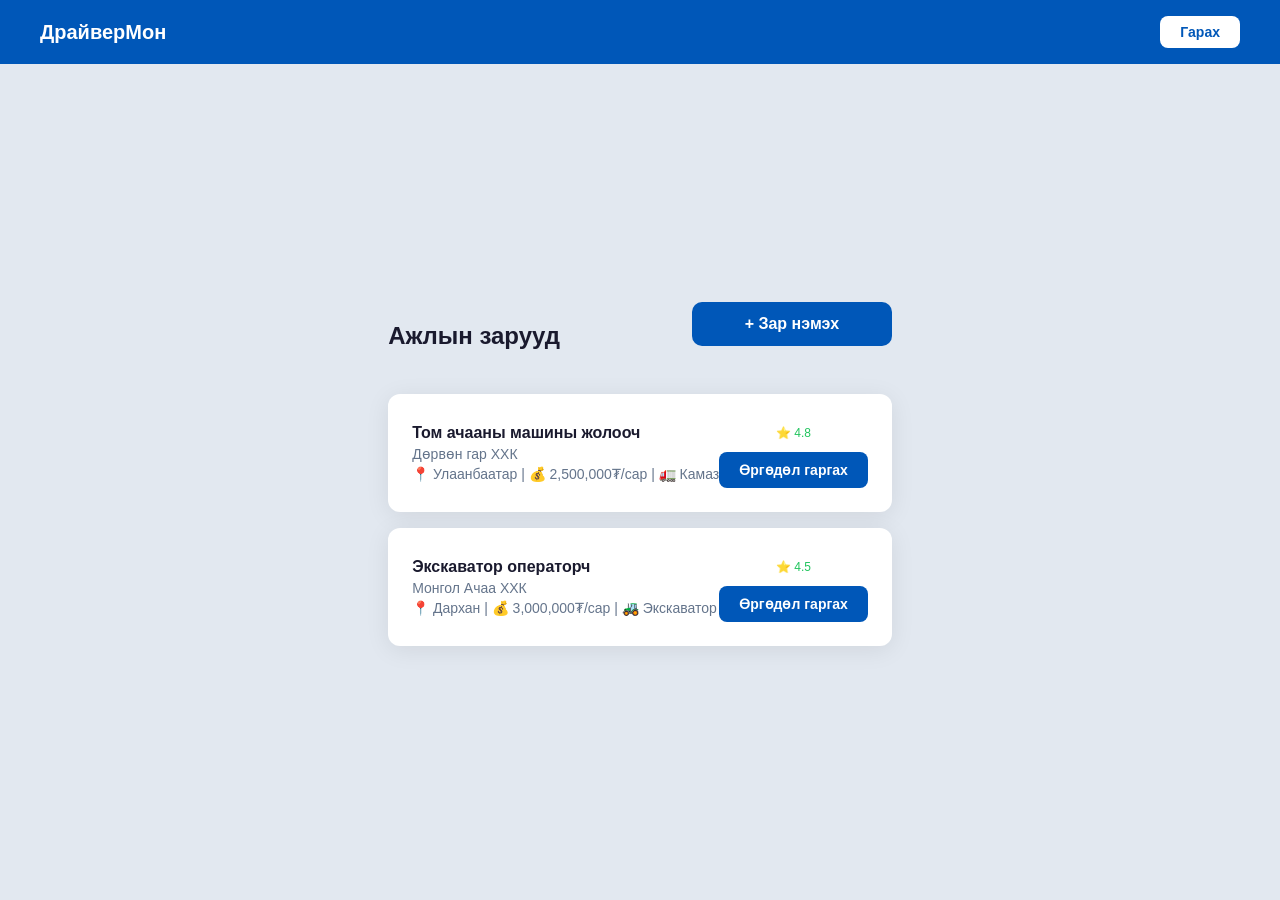
==== jobs.html @ 6e6bee08 "jobs page added" ====
<!DOCTYPE html>
<html lang="mn">
<head>
    <meta charset="UTF-8">
    <meta name="viewport" content="width=device-width, initial-scale=1.0">
    <title>ДрайверМон - Ажлын зар</title>
    <link rel="stylesheet" href="style.css">
</head>
<body>
    <nav class="navbar">
        <span class="logo">ДрайверМон</span>
        <button class="nav-button">Гарах</button>
    </nav>
    <div class="jobs-container">
        <div class="jobs-header">
            <h2>Ажлын зарууд</h2>
            <button class="dan-button" style="width:200px; height:44px;">+ Зар нэмэх</button>
        </div>
        <div class="job-list">
            <div class="job-item">
                <div class="job-info">
                    <h3>Том ачааны машины жолооч</h3>
                    <p>Дөрвөн гар ХХК</p>
                    <p class="info">📍 Улаанбаатар | 💰 2,500,000₮/сар | 🚛 Камаз</p>
                </div>
                <div class="job-rating">
                    <span class="good-rating">⭐ 4.8</span>
                    <button class="apply-btn">Өргөдөл гаргах</button>
                </div>
            </div>
            <div class="job-item">
                <div class="job-info">
                    <h3>Экскаватор операторч</h3>
                    <p>Монгол Ачаа ХХК</p>
                    <p class="info">📍 Дархан | 💰 3,000,000₮/сар | 🚜 Экскаватор</p>
                </div>
                <div class="job-rating">
                    <span class="good-rating">⭐ 4.5</span>
                    <button class="apply-btn">Өргөдөл гаргах</button>
                </div>
            </div>
        </div>
    </div>
</body>
</html>
---- style.css ----
* {
    margin: 0;
    padding: 0;
    box-sizing: border-box;
    font-family: Arial, sans-serif;
}

body {
    background-color: #E2E8F0;
    min-height: 100vh;
    display: flex;
    justify-content: center;
    align-items: center;
}.login-container {
    display: flex;
    justify-content: center;
    align-items: center;
    min-height: 100vh;
}

.login-card {
    background: #FFFFFF;
    border-radius: 16px;
    padding: 48px;
    width: 480px;
    text-align: center;
    box-shadow: 0 4px 24px rgba(0,0,0,0.08);
}

.login-card h1 {
    font-size: 24px;
    color: #1A1A2E;
    margin-bottom: 12px;
}

.login-card p {
    font-size: 14px;
    color: #6B7280;
    margin-bottom: 32px;
}

.dan-button {
    
    width: 380px;
    height: 52px;
    background: #0057B8;
    color: #FFFFFF;
    border: none;
    border-radius: 10px;
    font-size: 16px;
    font-weight: bold;
    cursor: pointer;
    margin-bottom: 24px;
    
}

.dan-button:hover {
    background: #0046A0;
}

.footer-text {
    font-size: 12px;
    color: #6B7280;
}.navbar {
    position: fixed;
    top: 0;
    width: 100%;
    height: 64px;
    background: #0057B8;
    display: flex;
    justify-content: space-between;
    align-items: center;
    padding: 0 40px;
}

.logo {
    color: #FFFFFF;
    font-size: 20px;
    font-weight: bold;
}

.nav-button {
    background: #FFFFFF;
    color: #0057B8;
    border: none;
    border-radius: 8px;
    padding: 8px 20px;
    font-size: 14px;
    font-weight: bold;
    cursor: pointer;
}.role-buttons {
    display: flex;
    gap: 8px;
    justify-content: center;
    margin-bottom: 32px;
}

.role-btn {
    width: 200px;
    height: 48px;
    border: none;
    border-radius: 10px;
    font-size: 14px;
    font-weight: bold;
    cursor: pointer;
    background: #CBD5E1;
    color: #1A1A2E;
}

.role-btn.active {
    background: #0057B8;
    color: #FFFFFF;
}
.register-link {
    display: block;
    margin-top: 16px;
    font-size: 14px;
    color: #0057B8;
    text-decoration: none;
}

.register-link:hover {
    text-decoration: underline;
}
.nav-links {
    display: flex;
    align-items: center;
    gap: 12px;
}

.nav-register {
    color: #FFFFFF;
    font-size: 14px;
    font-weight: bold;
    text-decoration: none;
}

.nav-register:hover {
    text-decoration: underline;
}
.login-buttons {
    display: flex;
    gap: 12px;
    width: 100%;
}

.login-buttons .dan-button {
    flex: 1;
    margin-top: 0;
    display: flex;
    align-items: center;
    justify-content: center;
}
.profile-container {
    display: flex;
    gap: 24px;
    padding: 88px 40px 40px 40px;
}

.profile-left {
    background: #FFFFFF;
    border-radius: 16px;
    padding: 32px;
    width: 320px;
    text-align: center;
    box-shadow: 0 4px 24px rgba(0,0,0,0.08);
    overflow: hidden;
}

.avatar {
    width: 96px;
    height: 96px;
    border-radius: 48px;
    background: #E2E8F0;
    margin: 0 auto 16px auto;
}

.verified {
    background: #22C55E;
    color: #FFFFFF;
    border-radius: 12px;
    padding: 4px 12px;
    font-size: 12px;
    font-weight: bold;
}

.info {
    font-size: 14px;
    color: #64748B;
    margin-top: 12px;
}

.profile-right {
    background: #FFFFFF;
    border-radius: 16px;
    padding: 32px;
    flex: 1;
    box-shadow: 0 4px 24px rgba(0,0,0,0.08);
}

.profile-right h3 {
    font-size: 18px;
    color: #1A1A2E;
    margin-bottom: 16px;
}

.job-card {
    background: #F8FAFC;
    border-radius: 8px;
    padding: 16px;
    margin-bottom: 12px;
}

.job-card span {
    font-size: 12px;
    color: #64748B;
    margin-left: 12px;
}

.good-rating {
    font-size: 12px;
    color: #22C55E;
    margin-top: 8px;
}
.jobs-container {
    padding: 88px 40px 40px 40px;
}

.jobs-header {
    display: flex;
    justify-content: space-between;
    align-items: center;
    margin-bottom: 24px;
}

.jobs-header h2 {
    font-size: 24px;
    color: #1A1A2E;
    font-weight: bold;
}

.job-list {
    display: flex;
    flex-direction: column;
    gap: 16px;
}

.job-item {
    background: #FFFFFF;
    border-radius: 12px;
    padding: 24px;
    display: flex;
    justify-content: space-between;
    align-items: center;
    box-shadow: 0 4px 24px rgba(0,0,0,0.08);
}

.job-info h3 {
    font-size: 16px;
    color: #1A1A2E;
    font-weight: bold;
    margin-bottom: 4px;
}

.job-info p {
    font-size: 14px;
    color: #64748B;
    margin-top: 4px;
}

.job-rating {
    display: flex;
    flex-direction: column;
    align-items: center;
    gap: 12px;
}

.apply-btn {
    background: #0057B8;
    color: #FFFFFF;
    border: none;
    border-radius: 8px;
    padding: 10px 20px;
    font-size: 14px;
    font-weight: bold;
    cursor: pointer;
}

.apply-btn:hover {
    background: #0046A0;
}
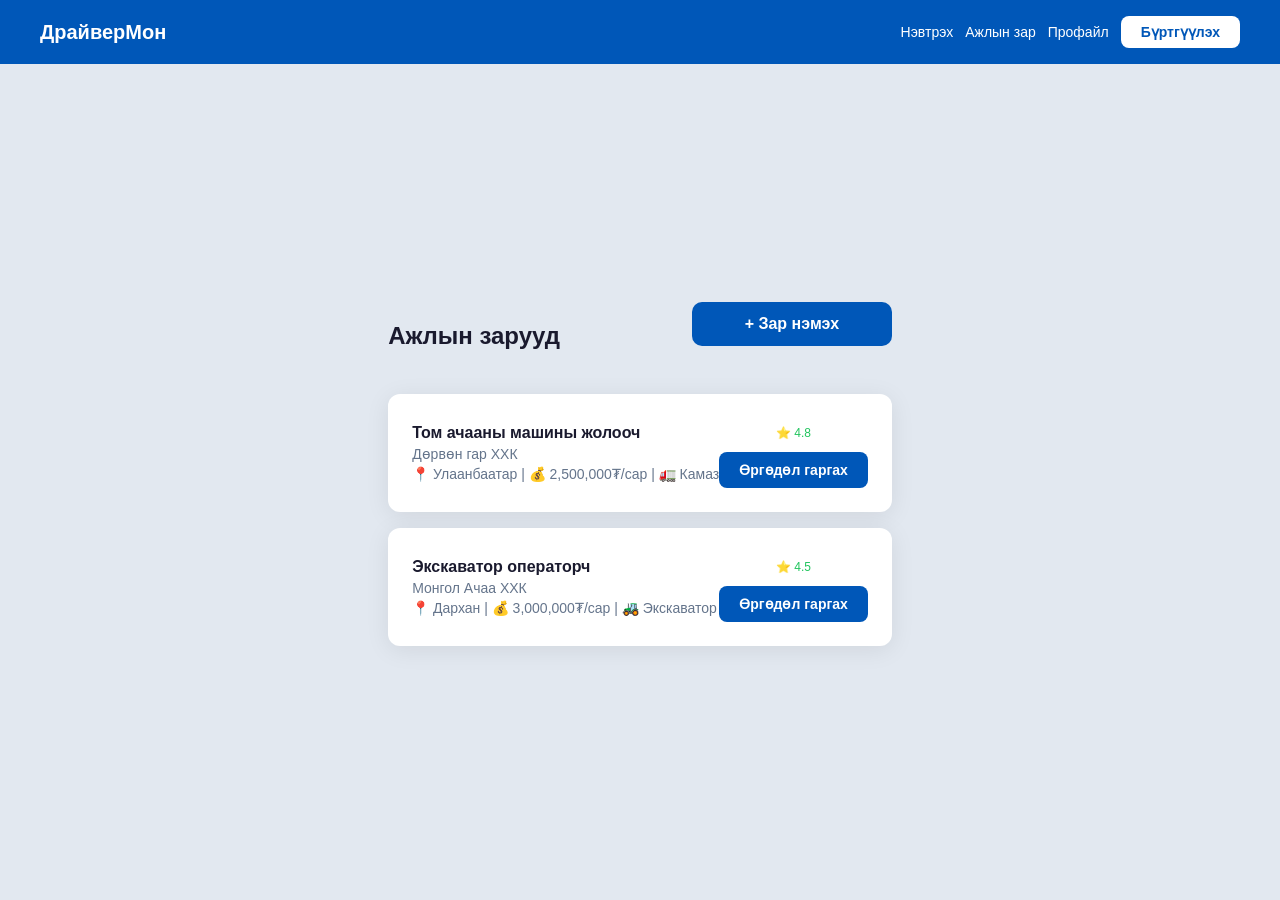
==== commit 153e0b73: "navbar links added" ====
--- a/jobs.html
+++ b/jobs.html
@@ -8,9 +8,14 @@
 </head>
 <body>
     <nav class="navbar">
-        <span class="logo">ДрайверМон</span>
-        <button class="nav-button">Гарах</button>
-    </nav>
+    <span class="logo">ДрайверМон</span>
+    <div class="nav-links">
+        <a href="index.html" class="nav-link">Нэвтрэх</a>
+        <a href="jobs.html" class="nav-link">Ажлын зар</a>
+        <a href="profile.html" class="nav-link">Профайл</a>
+        <a href="register.html" class="nav-button-link">Бүртгүүлэх</a>
+    </div>
+</nav>
     <div class="jobs-container">
         <div class="jobs-header">
             <h2>Ажлын зарууд</h2>
--- a/style.css
+++ b/style.css
@@ -288,4 +288,24 @@
 
 .apply-btn:hover {
     background: #0046A0;
+}
+.nav-link {
+    color: #FFFFFF;
+    font-size: 14px;
+    text-decoration: none;
+    font-weight: 500;
+}
+
+.nav-link:hover {
+    text-decoration: underline;
+}
+
+.nav-button-link {
+    background: #FFFFFF;
+    color: #0057B8;
+    border-radius: 8px;
+    padding: 8px 20px;
+    font-size: 14px;
+    font-weight: bold;
+    text-decoration: none;
 }
